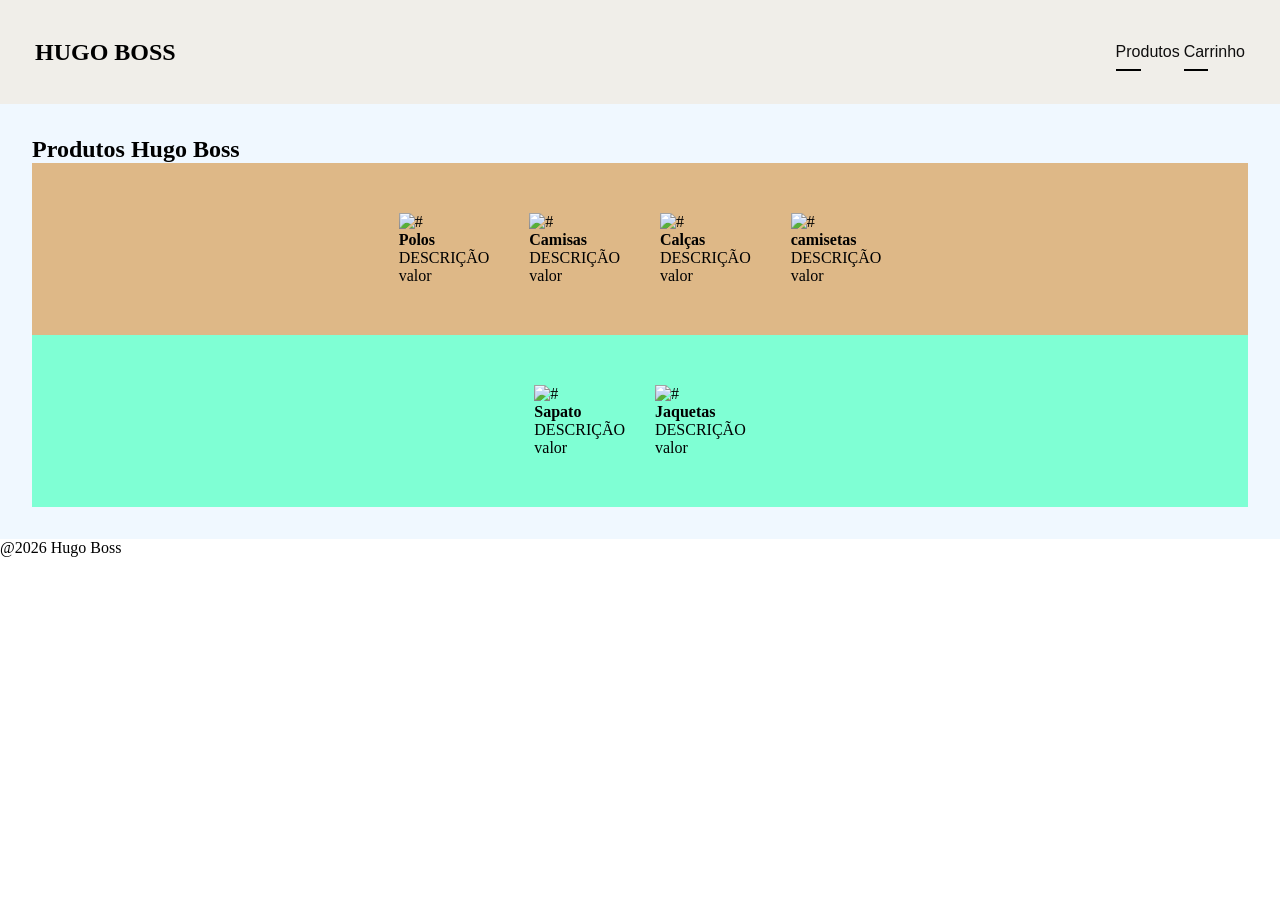
==== html-css/index.html @ de783fc3 "First commit" ====
<!DOCTYPE html>
<html lang="pt-br">
<head>
    <meta charset="UTF-8">
    <meta name="viewport" content="width=device-width, initial-scale=1.0">
    <title>Hugo Boss</title>

    <link rel="stylesheet" href="style.css">
</head>
<body>
    <header class="container-header">

        <div class="container-nav">
            <h2>HUGO BOSS</h2>

            <nav class="nav-header">
                <ol>
                    <a href="#" class="a">Produtos</a>
                    <a href="#" class="a">Carrinho</a>
                </ol>
            </nav>
        </div>

    </header>

    <main class="main">
        <h2 class="">Produtos Hugo Boss</h2>

        <div class="container-vitrine">
            <section class="section1">
                <div class="container-article1">
                    <article class="article1">

                        <div class="produto-article1">
                            <img src="" alt="#">
                            <h4>Polos</h4>
                            <p>DESCRIÇÃO</p>
                            <p>valor</p>
                        </div>

                        <div class="produto-article1">
                            <img src="" alt="#">
                            <h4>Camisas</h4>
                            <p>DESCRIÇÃO</p>
                            <p>valor</p>
                        </div>

                        <div class="produtos-article1">
                            <img src="" alt="#">
                            <h4>Calças</h4>
                            <p>DESCRIÇÃO</p>
                            <p>valor</p>
                        </div>
                        
                        <div class="produto-article1">
                            <img src="" alt="#">
                            <h4>camisetas</h4>
                            <p>DESCRIÇÃO</p>
                            <p>valor</p>
                        </div>
                        
                    </article>
                </div>
            </section>

            <section class="section2">
                <div class="container-article2">
                    <article class="article2">

                        <div class="produto-article2">
                            <img src="#" alt="#">
                            <h4>Sapato</h4>
                            <p>DESCRIÇÃO</p>
                            <p>valor</p>
                        </div>

                        <div class="produto-article2">
                            <img src="" alt="#">
                            <h4>Jaquetas</h4>
                            <p>DESCRIÇÃO</p>
                            <p>valor</p>
                        </div>

                    </article>
                </div>
            </section>
        </div>
    </main>

    <footer>
        <p>@2026 Hugo Boss</p>
    </footer>
</body>
</html>
---- html-css/style.css ----
* {
    margin: 0;
    padding: 0;
    box-sizing:border-box;
}

header {
    margin: auto;
    max-width: none;
}

.container-header {
    background-color: rgb(240, 238, 233);
}

.container-nav {
    display: flex;
    flex-direction: row;
    justify-content: space-between;
    align-items: center;
    padding: 35px;
}

.nav-header {
    text-decoration: none;
    list-style: none;
    gap: 20px;
}

.a {
    position: relative;
    display: inline-block;
    color: #0f0e0e;
    font-family: "Rubik", Arial, sans-serif;
    font-weight: 400;
    text-decoration: none;
    padding: 8px 0;
}

.a::after {
    content: "";
    position: absolute;
    left: 0;
    bottom: -2px;
    width: 40%;
    height: 2px;
    background-color: #000000;
    transition: width 0.3s ease;
}

.a:hover::after {
    width: 100%;
}

main {
    padding: 32px;
    background-color: aliceblue;
}

.container-vitrine {
    background-color: aquamarine;
}

.section1 {
    background-color: cadetblue;
}

.container-article1 {
    background-color: burlywood;
    display: flex;
    justify-content: center;
    align-items: center;
    flex-direction: row;
    padding: 50px;
}

.article1 {
    display: flex;
    flex-direction: row;
    justify-content: center;
    align-items: center;
    gap: 40px;
}

.produto-article1 {
    display: flex;
    flex-direction: column;
    justify-content: start;
    align-items:start;
}


.container-article2 {
    display: flex;
    flex-direction: row;
    justify-content: center;
    align-items: center;
    padding: 50px;
}

.article2 {
    display: flex;
    flex-direction: row;
    justify-content: center;
    align-items: center;
    gap: 30px;
}
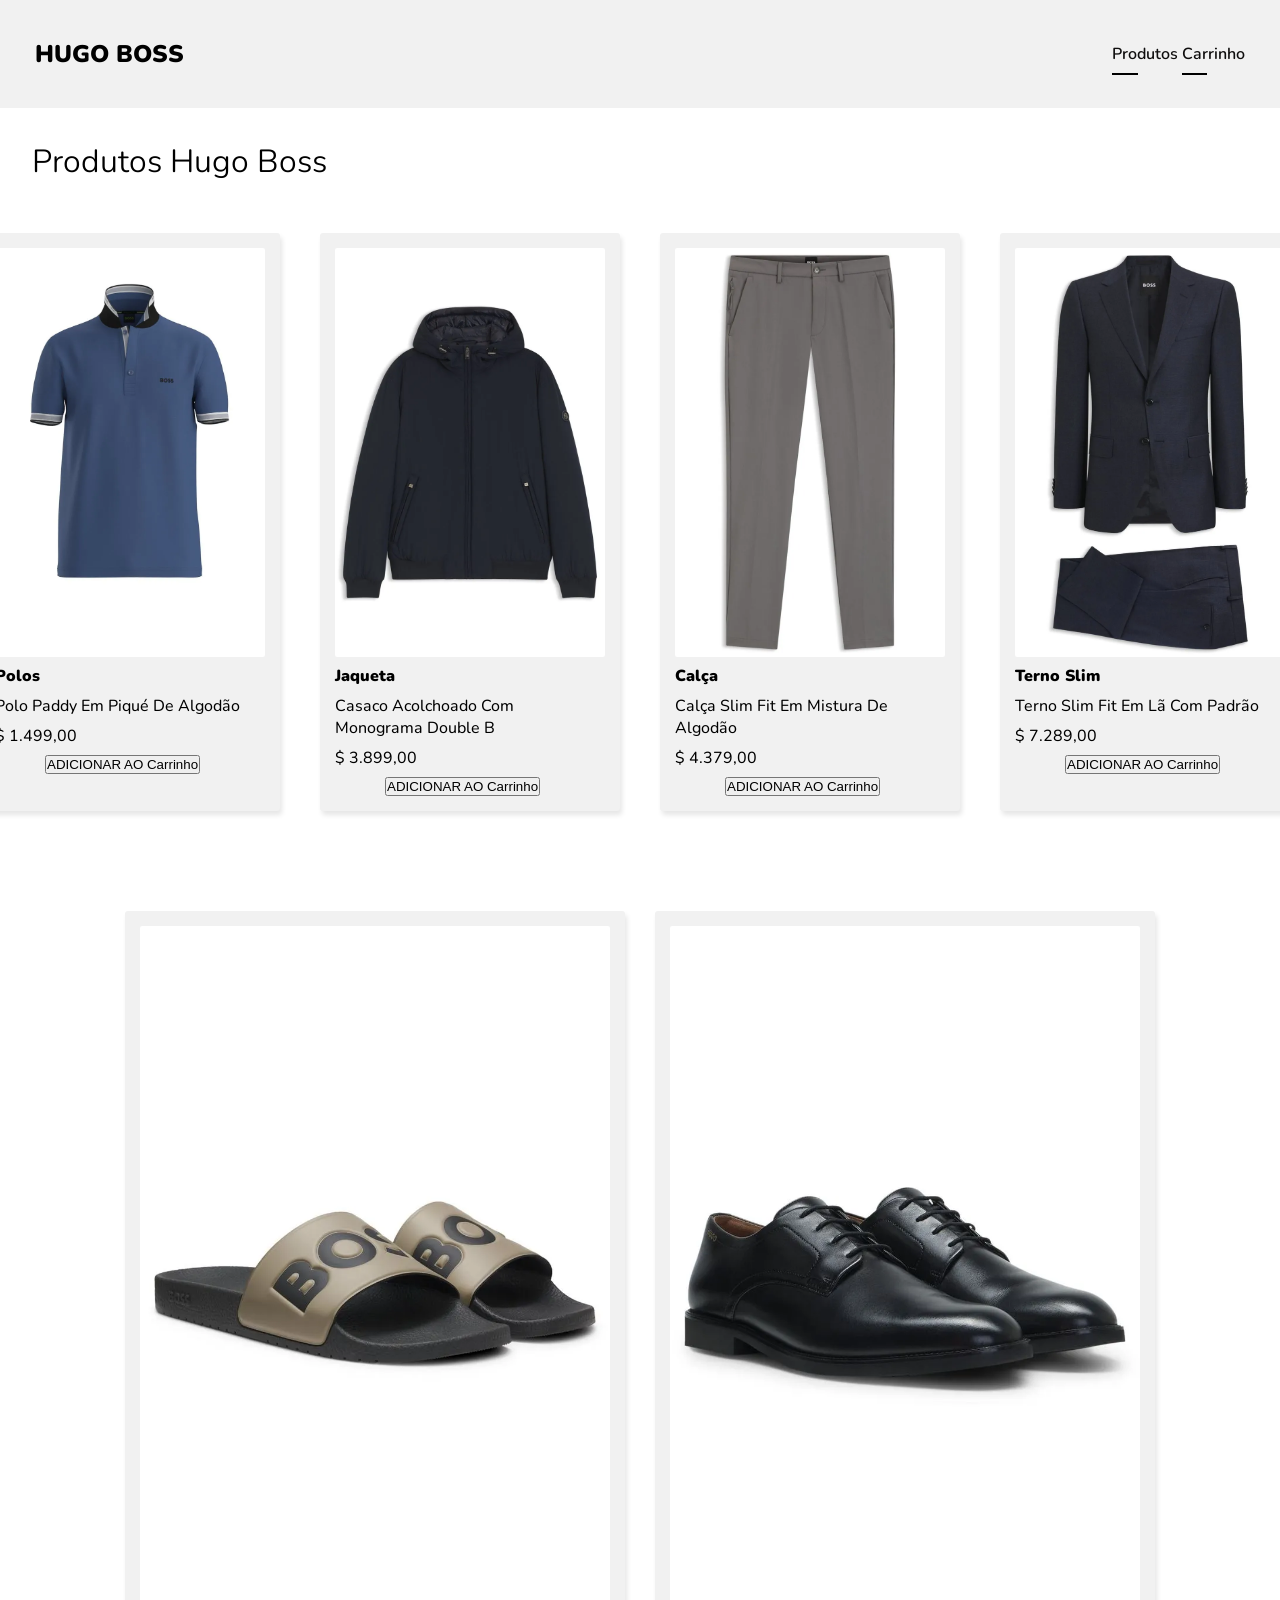
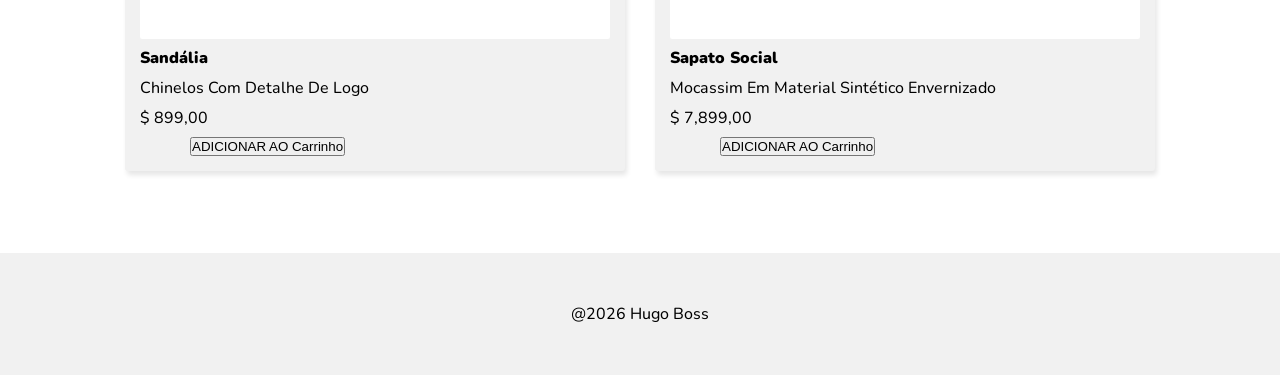
==== commit 3bee93f9: "style: adiciona estilização completa da página" ====
--- a/html-css/index.html
+++ b/html-css/index.html
@@ -3,6 +3,11 @@
 <head>
     <meta charset="UTF-8">
     <meta name="viewport" content="width=device-width, initial-scale=1.0">
+    
+    <link rel="preconnect" href="https://fonts.googleapis.com">
+    <link rel="preconnect" href="https://fonts.gstatic.com" crossorigin>
+    <link href="https://fonts.googleapis.com/css2?family=Nunito:wght@200..1000&display=swap" rel="stylesheet">
+    
     <title>Hugo Boss</title>
 
     <link rel="stylesheet" href="style.css">
@@ -24,7 +29,7 @@
     </header>
 
     <main class="main">
-        <h2 class="">Produtos Hugo Boss</h2>
+        <h1 class="">Produtos Hugo Boss</h1>
 
         <div class="container-vitrine">
             <section class="section1">
@@ -32,31 +37,51 @@
                     <article class="article1">
 
                         <div class="produto-article1">
-                            <img src="" alt="#">
+                            <div class="img-roupas">
+                                <img src="img/4063552465266_1.webp" alt="#">
+                            </div>
                             <h4>Polos</h4>
-                            <p>DESCRIÇÃO</p>
-                            <p>valor</p>
+                            <p>Polo Paddy Em Piqué De Algodão</p>
+                            <p>$ 1.499,00</p>
+                            <div class="button-products">
+                                <button>ADICIONAR AO Carrinho</button>
+                            </div>
                         </div>
 
                         <div class="produto-article1">
-                            <img src="" alt="#">
-                            <h4>Camisas</h4>
-                            <p>DESCRIÇÃO</p>
-                            <p>valor</p>
+                            <div class="img-roupas">
+                                <img src="img/4063552464573-DOWNJACKET_1.webp" alt="#">
+                            </div>
+                            <h4>Jaqueta</h4>
+                            <p>Casaco Acolchoado Com Monograma Double B</p>
+                            <p>$ 3.899,00</p>
+                            <div class="button-products">
+                                <button>ADICIONAR AO Carrinho</button>
+                            </div>
                         </div>
 
-                        <div class="produtos-article1">
-                            <img src="" alt="#">
-                            <h4>Calças</h4>
-                            <p>DESCRIÇÃO</p>
-                            <p>valor</p>
+                        <div class="produto-article1">
+                            <div class="img-roupas">
+                                <img src="img/4063548065166-TROUSERSFLAT_1.webp" alt="#">
+                            </div>
+                            <h4>Calça</h4>
+                            <p>Calça Slim Fit Em Mistura De Algodão</p>
+                            <p>$ 4.379,00</p>
+                            <div class="button-products">
+                                <button>ADICIONAR AO Carrinho</button>
+                            </div>
                         </div>
                         
                         <div class="produto-article1">
-                            <img src="" alt="#">
-                            <h4>camisetas</h4>
-                            <p>DESCRIÇÃO</p>
-                            <p>valor</p>
+                            <div class="img-roupas">
+                                <img src="img/4063553082233-SUIT_1.webp" alt="#">
+                            </div>
+                            <h4>Terno Slim</h4>
+                            <p>Terno Slim Fit Em Lã Com Padrão</p>
+                            <p>$ 7.289,00</p>
+                            <div class="button-products">
+                                <button>ADICIONAR AO Carrinho</button>
+                            </div>
                         </div>
                         
                     </article>
@@ -68,17 +93,27 @@
                     <article class="article2">
 
                         <div class="produto-article2">
-                            <img src="#" alt="#">
-                            <h4>Sapato</h4>
-                            <p>DESCRIÇÃO</p>
-                            <p>valor</p>
+                            <div class="img-calcados">
+                                <img src="img/4063552203240-SLIDE_1.webp" alt="##">
+                            </div>
+                            <h4>Sandália</h4>
+                            <p>Chinelos Com Detalhe De Logo</p>
+                            <p>$ 899,00</p>
+                            <div class="button-products">
+                                <button class="button">ADICIONAR AO Carrinho</button>
+                            </div>
                         </div>
 
                         <div class="produto-article2">
-                            <img src="" alt="#">
-                            <h4>Jaquetas</h4>
-                            <p>DESCRIÇÃO</p>
-                            <p>valor</p>
+                            <div class="img-calcados">
+                                <img src="img/4063552169492-DERBY_1.webp" alt="##">
+                            </div>
+                            <h4>Sapato Social</h4>
+                            <p>Mocassim Em Material Sintético Envernizado</p>
+                            <p>$ 7,899,00</p>
+                            <div class="button-products">
+                                <button>ADICIONAR AO Carrinho</button>
+                            </div>
                         </div>
 
                     </article>
--- a/html-css/style.css
+++ b/html-css/style.css
@@ -2,6 +2,25 @@
     margin: 0;
     padding: 0;
     box-sizing:border-box;
+}
+
+body {
+    font-family: "Nunito", Arial, sans-serif;
+}
+
+h2, h3, h4, h5, h6 {
+    font-family: "Nunito", Arial, sans-serif;
+    font-weight: 1000;
+}
+
+h1 {
+    font-family: "Nunito", Arial, sans-serif;
+    font-weight: 350;
+}
+
+p {
+    font-family: "Nunito", Arial, sans-serif;
+    font-weight: 450;
 }
 
 header {
@@ -10,7 +29,7 @@
 }
 
 .container-header {
-    background-color: rgb(240, 238, 233);
+    background-color: rgb(241, 241, 241);
 }
 
 .container-nav {
@@ -28,11 +47,11 @@
 }
 
 .a {
+    font-family: "Nunito", Arial, sans-serif;
+    font-weight: 600;
     position: relative;
     display: inline-block;
     color: #0f0e0e;
-    font-family: "Rubik", Arial, sans-serif;
-    font-weight: 400;
     text-decoration: none;
     padding: 8px 0;
 }
@@ -52,21 +71,18 @@
     width: 100%;
 }
 
+
+
 main {
     padding: 32px;
-    background-color: aliceblue;
 }
 
 .container-vitrine {
-    background-color: aquamarine;
-}
-
-.section1 {
-    background-color: cadetblue;
+    background-color: white;
 }
 
 .container-article1 {
-    background-color: burlywood;
+    background-color: white;
     display: flex;
     justify-content: center;
     align-items: center;
@@ -77,18 +93,44 @@
 .article1 {
     display: flex;
     flex-direction: row;
-    justify-content: center;
-    align-items: center;
     gap: 40px;
 }
 
 .produto-article1 {
+    background-color: rgb(241, 241, 241);
     display: flex;
     flex-direction: column;
     justify-content: start;
     align-items:start;
+    padding: 15px;
+    width: 300px;
+    gap: 8px;
+    border-radius: 3px;
+    box-shadow: 2px 4px 5px rgba(0, 0, 0, 0.1);
 }
 
+.img-roupas img {
+    width: 100%;
+    height: auto;
+    display: block;
+    object-fit: cover; 
+    border-radius: 2px;
+}
+
+.produto-article1 img {
+    width: 100%;
+    height: auto;
+    display: block;
+    object-fit: cover;  
+}
+
+.button-products {
+    position: relative;
+    left: 50px;
+    display: flex;
+    justify-content: center;
+    align-items: center;
+}
 
 .container-article2 {
     display: flex;
@@ -104,4 +146,33 @@
     justify-content: center;
     align-items: center;
     gap: 30px;
+}
+
+.produto-article2 {
+    background-color:rgb(241, 241, 241);
+    display: flex;
+    flex-direction: column;
+    justify-content: start;
+    align-items:start;
+    padding: 15px;
+    width: 500px;
+    gap: 8px;
+    border-radius: 3px;
+    box-shadow: 2px 4px 5px rgba(0, 0, 0, 0.1);
+}
+
+.img-calcados img{
+    width: 100%;
+    height: auto;
+    display: block;
+    object-fit: cover; 
+    border-radius: 2px; 
+}
+
+footer {
+    background-color: rgb(241, 241, 241);
+    display: flex;
+    justify-content: center;
+    align-items: center;
+    padding: 50px;
 }
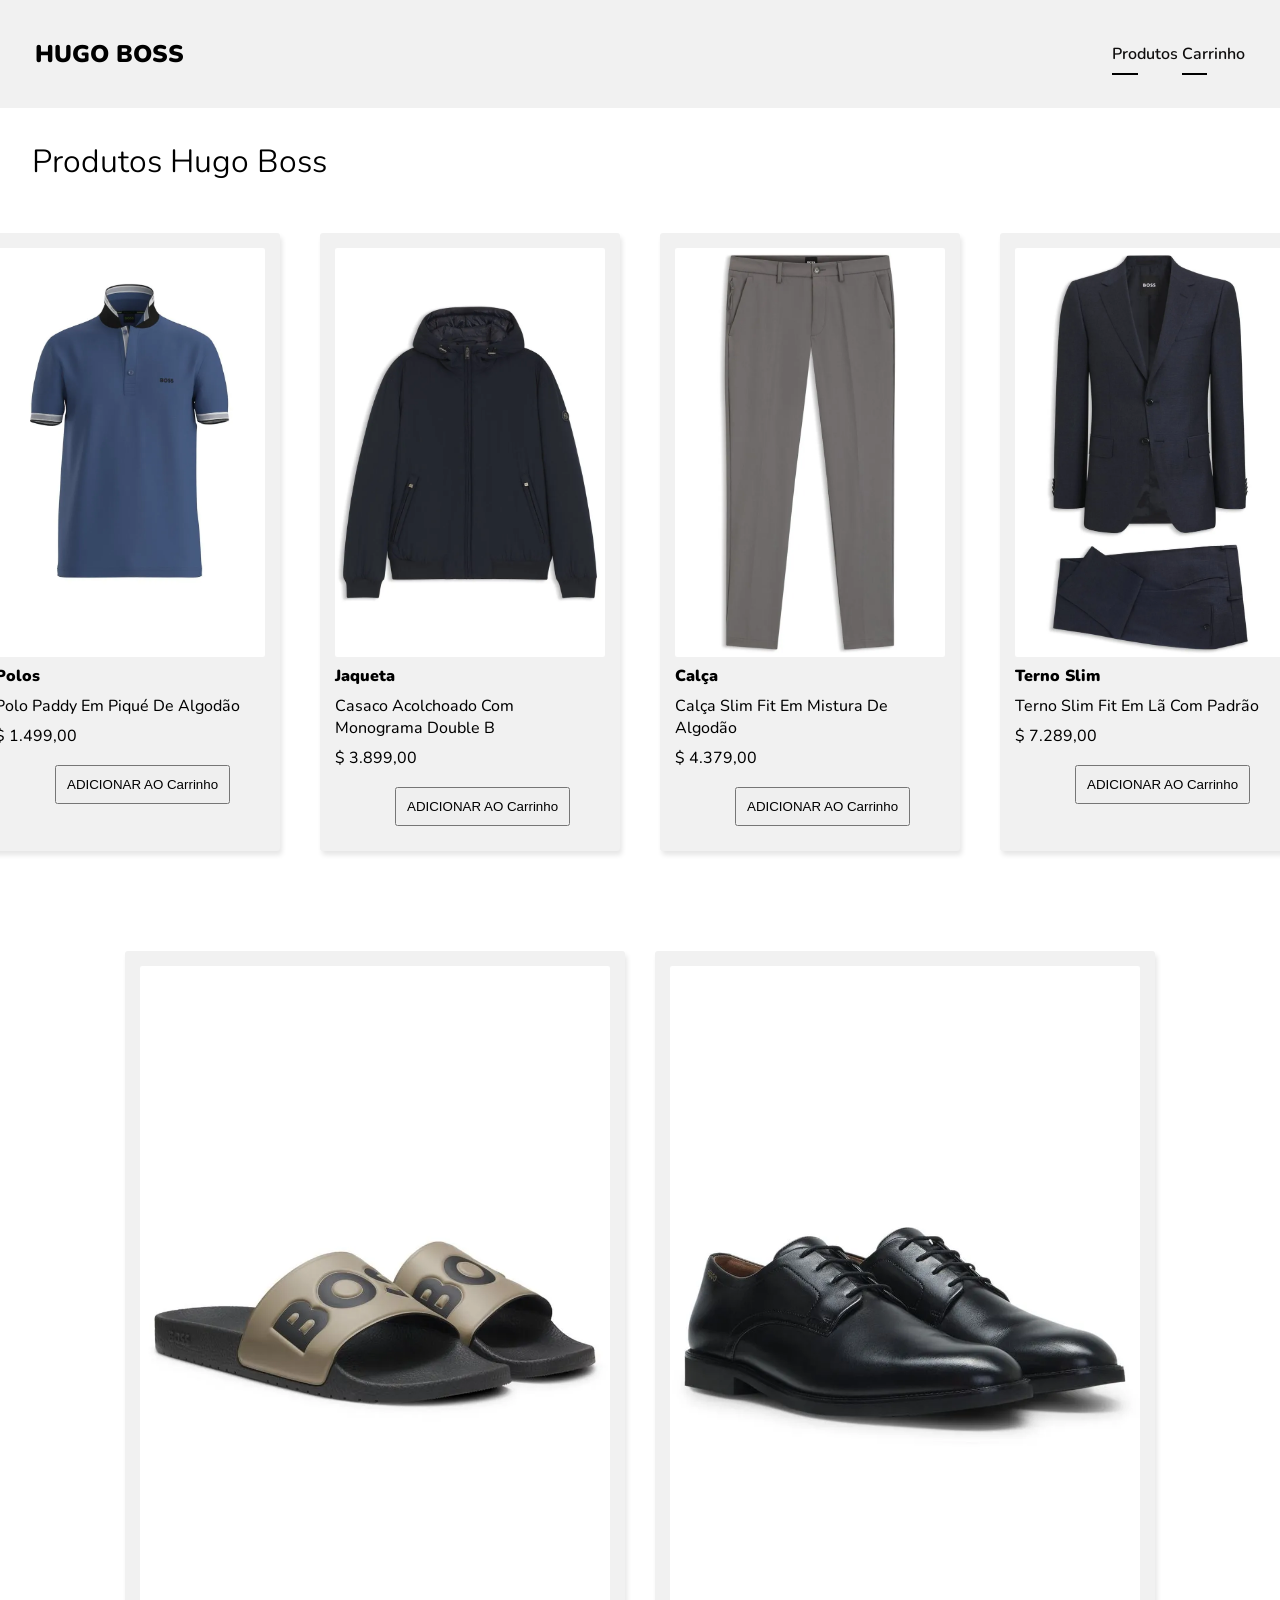
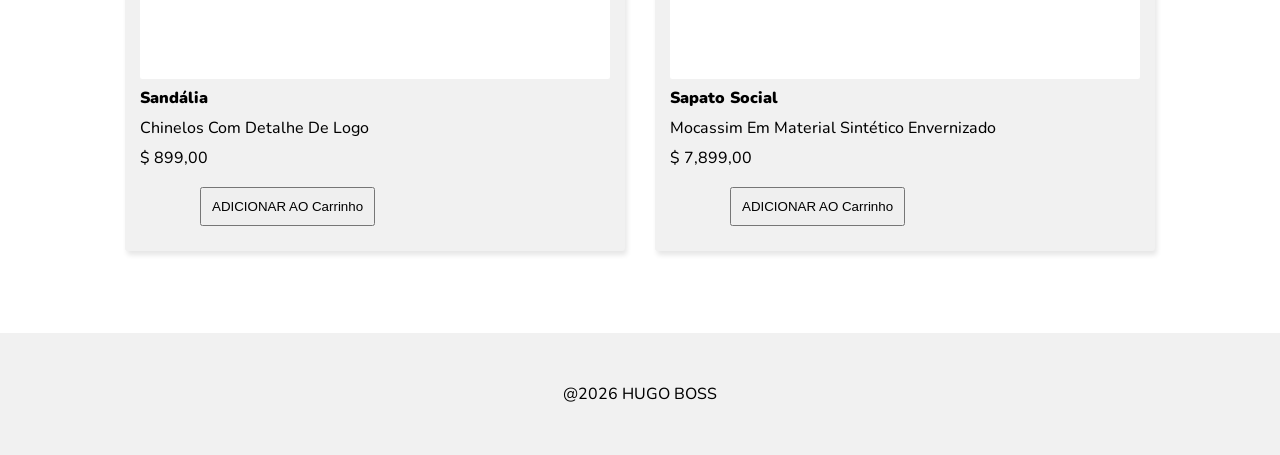
==== commit fc67cac9: "style: pequenas alteração no botão" ====
--- a/html-css/index.html
+++ b/html-css/index.html
@@ -44,7 +44,7 @@
                             <p>Polo Paddy Em Piqué De Algodão</p>
                             <p>$ 1.499,00</p>
                             <div class="button-products">
-                                <button>ADICIONAR AO Carrinho</button>
+                                <button class="button">ADICIONAR AO Carrinho</button>
                             </div>
                         </div>
 
@@ -56,7 +56,7 @@
                             <p>Casaco Acolchoado Com Monograma Double B</p>
                             <p>$ 3.899,00</p>
                             <div class="button-products">
-                                <button>ADICIONAR AO Carrinho</button>
+                                <button class="button">ADICIONAR AO Carrinho</button>
                             </div>
                         </div>
 
@@ -68,7 +68,7 @@
                             <p>Calça Slim Fit Em Mistura De Algodão</p>
                             <p>$ 4.379,00</p>
                             <div class="button-products">
-                                <button>ADICIONAR AO Carrinho</button>
+                                <button class="button">ADICIONAR AO Carrinho</button>
                             </div>
                         </div>
                         
@@ -80,7 +80,7 @@
                             <p>Terno Slim Fit Em Lã Com Padrão</p>
                             <p>$ 7.289,00</p>
                             <div class="button-products">
-                                <button>ADICIONAR AO Carrinho</button>
+                                <button class="button">ADICIONAR AO Carrinho</button>
                             </div>
                         </div>
                         
@@ -112,7 +112,7 @@
                             <p>Mocassim Em Material Sintético Envernizado</p>
                             <p>$ 7,899,00</p>
                             <div class="button-products">
-                                <button>ADICIONAR AO Carrinho</button>
+                                <button class="button">ADICIONAR AO Carrinho</button>
                             </div>
                         </div>
 
@@ -123,7 +123,7 @@
     </main>
 
     <footer>
-        <p>@2026 Hugo Boss</p>
+        <p>@2026 HUGO BOSS</p>
     </footer>
 </body>
 </html>
--- a/html-css/style.css
+++ b/html-css/style.css
@@ -127,9 +127,11 @@
 .button-products {
     position: relative;
     left: 50px;
-    display: flex;
-    justify-content: center;
-    align-items: center;
+}
+
+.button {
+    padding: 10px;
+    margin: 10px;
 }
 
 .container-article2 {
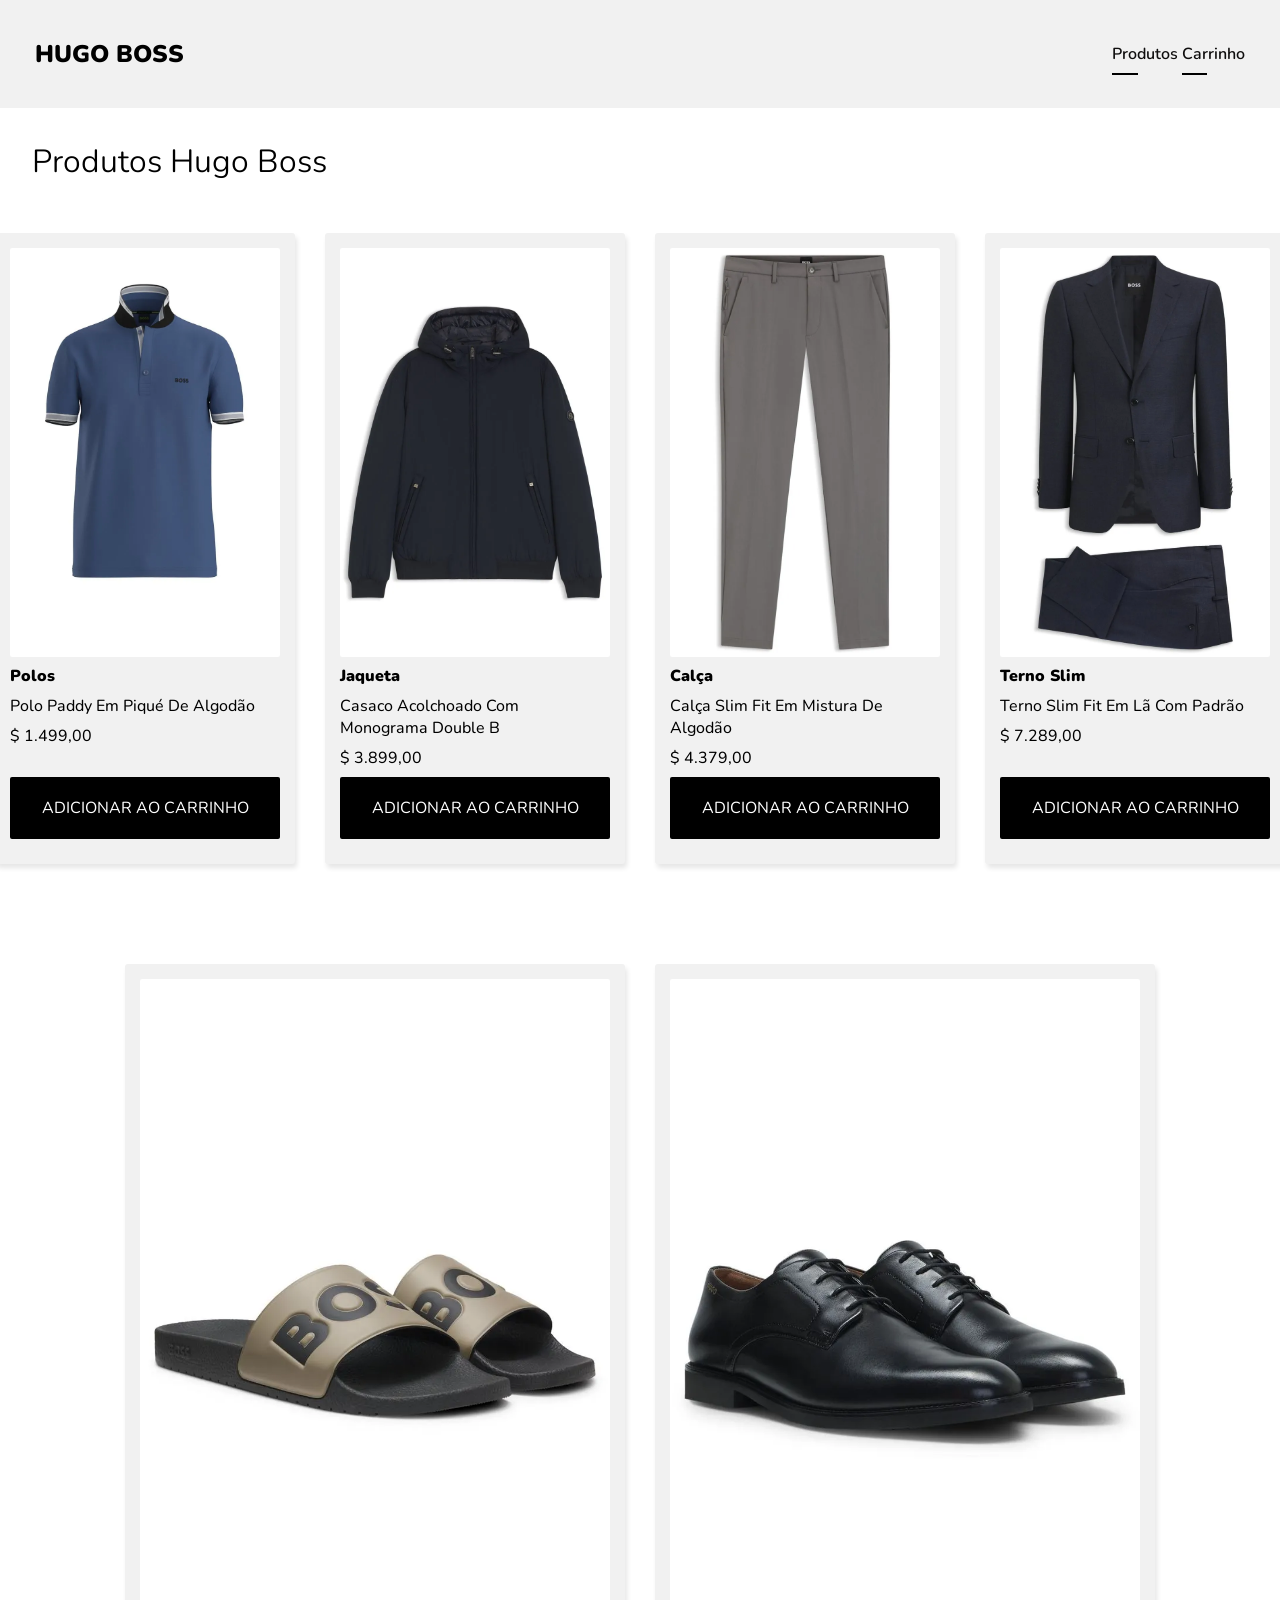
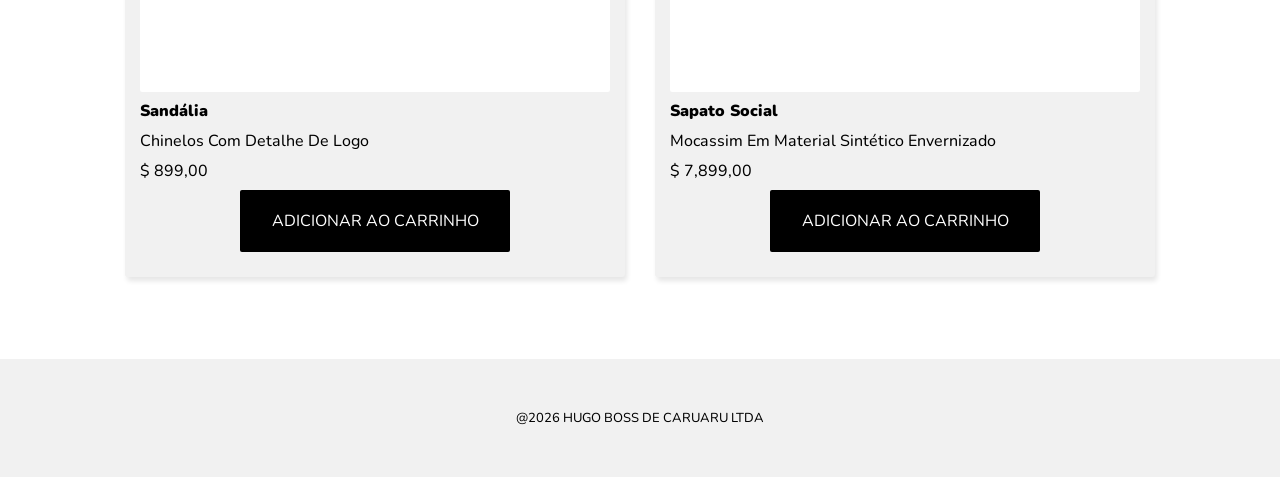
==== commit ca5a4fd1: "atomic commit: termina estilizacao da loja e inicia carrinho" ====
--- a/html-css/index.html
+++ b/html-css/index.html
@@ -10,7 +10,7 @@
     
     <title>Hugo Boss</title>
 
-    <link rel="stylesheet" href="style.css">
+    <link rel="stylesheet" href="style-index.css">
 </head>
 <body>
     <header class="container-header">
@@ -19,10 +19,8 @@
             <h2>HUGO BOSS</h2>
 
             <nav class="nav-header">
-                <ol>
                     <a href="#" class="a">Produtos</a>
                     <a href="#" class="a">Carrinho</a>
-                </ol>
             </nav>
         </div>
 
@@ -40,11 +38,13 @@
                             <div class="img-roupas">
                                 <img src="img/4063552465266_1.webp" alt="#">
                             </div>
+
                             <h4>Polos</h4>
                             <p>Polo Paddy Em Piqué De Algodão</p>
                             <p>$ 1.499,00</p>
+
                             <div class="button-products">
-                                <button class="button">ADICIONAR AO Carrinho</button>
+                                <button class="button">ADICIONAR AO CARRINHO</button>
                             </div>
                         </div>
 
@@ -52,11 +52,13 @@
                             <div class="img-roupas">
                                 <img src="img/4063552464573-DOWNJACKET_1.webp" alt="#">
                             </div>
+
                             <h4>Jaqueta</h4>
                             <p>Casaco Acolchoado Com Monograma Double B</p>
                             <p>$ 3.899,00</p>
+
                             <div class="button-products">
-                                <button class="button">ADICIONAR AO Carrinho</button>
+                                <button class="button">ADICIONAR AO CARRINHO</button>
                             </div>
                         </div>
 
@@ -64,11 +66,13 @@
                             <div class="img-roupas">
                                 <img src="img/4063548065166-TROUSERSFLAT_1.webp" alt="#">
                             </div>
+
                             <h4>Calça</h4>
                             <p>Calça Slim Fit Em Mistura De Algodão</p>
                             <p>$ 4.379,00</p>
+
                             <div class="button-products">
-                                <button class="button">ADICIONAR AO Carrinho</button>
+                                <button class="button">ADICIONAR AO CARRINHO</button>
                             </div>
                         </div>
                         
@@ -76,11 +80,13 @@
                             <div class="img-roupas">
                                 <img src="img/4063553082233-SUIT_1.webp" alt="#">
                             </div>
+
                             <h4>Terno Slim</h4>
                             <p>Terno Slim Fit Em Lã Com Padrão</p>
                             <p>$ 7.289,00</p>
+
                             <div class="button-products">
-                                <button class="button">ADICIONAR AO Carrinho</button>
+                                <button class="button">ADICIONAR AO CARRINHO</button>
                             </div>
                         </div>
                         
@@ -100,7 +106,7 @@
                             <p>Chinelos Com Detalhe De Logo</p>
                             <p>$ 899,00</p>
                             <div class="button-products">
-                                <button class="button">ADICIONAR AO Carrinho</button>
+                                <button class="button">ADICIONAR AO CARRINHO</button>
                             </div>
                         </div>
 
@@ -112,7 +118,7 @@
                             <p>Mocassim Em Material Sintético Envernizado</p>
                             <p>$ 7,899,00</p>
                             <div class="button-products">
-                                <button class="button">ADICIONAR AO Carrinho</button>
+                                <button class="button">ADICIONAR AO CARRINHO</button>
                             </div>
                         </div>
 
@@ -123,7 +129,7 @@
     </main>
 
     <footer>
-        <p>@2026 HUGO BOSS</p>
+        <p class="autorais">@2026 HUGO BOSS DE CARUARU LTDA</p>
     </footer>
 </body>
 </html>
--- a/html-css/style-index.css
+++ b/html-css/style-index.css
@@ -0,0 +1,194 @@
+* {
+    margin: 0;
+    padding: 0;
+    box-sizing:border-box;
+}
+
+body {
+    font-family: "Nunito", Arial, sans-serif;
+}
+
+h2, h3, h4, h5, h6 {
+    font-family: "Nunito", Arial, sans-serif;
+    font-weight: 1000;
+}
+
+h1 {
+    font-family: "Nunito", Arial, sans-serif;
+    font-weight: 350;
+}
+
+p {
+    font-family: "Nunito", Arial, sans-serif;
+    font-weight: 450;
+}
+
+header {
+    margin: auto;
+    max-width: none;
+}
+
+.container-header {
+    background-color: rgb(241, 241, 241);
+}
+
+.container-nav {
+    display: flex;
+    flex-direction: row;
+    justify-content: space-between;
+    align-items: center;
+    padding: 35px;
+}
+
+.nav-header {
+    text-decoration: none;
+    list-style: none;
+    gap: 20px;
+}
+
+.a {
+    font-family: "Nunito", Arial, sans-serif;
+    font-weight: 600;
+    position: relative;
+    display: inline-block;
+    color: #0f0e0e;
+    text-decoration: none;
+    padding: 8px 0;
+}
+
+.a::after {
+    content: "";
+    position: absolute;
+    left: 0;
+    bottom: -2px;
+    width: 40%;
+    height: 2px;
+    background-color: #000000;
+    transition: width 0.3s ease;
+}
+
+.a:hover::after {
+    width: 100%;
+}
+
+
+
+main {
+    padding: 32px;
+}
+
+.container-vitrine {
+    background-color: white;
+}
+
+.container-article1 {
+    background-color: white;
+    display: flex;
+    justify-content: center;
+    align-items: center;
+    flex-direction: row;
+    padding: 50px;
+}
+
+.article1 {
+    display: flex;
+    flex-direction: row;
+    justify-content: center;
+    align-items: stretch;
+    gap: 30px;
+}
+
+.produto-article1 {
+    background-color: rgb(241, 241, 241);
+    display: flex;
+    flex-direction: column;
+    justify-content: start;
+    align-items: start;
+    padding: 15px;
+    width: 300px;
+    gap: 8px;
+    border-radius: 3px;
+    box-shadow: 2px 4px 5px rgba(0, 0, 0, 0.1);
+}
+
+.img-roupas img {
+    width: 100%;
+    height: auto;
+    display: block;
+    object-fit: cover; 
+    border-radius: 2px;
+}
+
+.produto-article1 img {
+    width: 100%;
+    height: auto;
+    display: block;
+    object-fit: cover;  
+}
+
+.container-article2 {
+    display: flex;
+    flex-direction: row;
+    justify-content: center;
+    align-items: center;
+    padding: 50px;
+}
+
+.article2 {
+    display: flex;
+    flex-direction: row;
+    justify-content: center;
+    align-items: stretch;
+    gap: 30px;
+}
+
+.produto-article2 {
+    background-color: rgb(241, 241, 241);
+    display: flex;
+    flex-direction: column;
+    justify-content: start;
+    align-items: start;
+    padding: 15px;
+    width: 500px;
+    gap: 8px;
+    border-radius: 3px;
+    box-shadow: 2px 4px 5px rgba(0, 0, 0, 0.1);
+}
+
+.img-calcados img{
+    width: 100%;
+    height: auto;
+    display: block;
+    object-fit: cover; 
+    border-radius: 2px; 
+}
+
+.button-products {
+    margin-top: auto;
+    align-self: center;
+}
+
+.button {
+    background-color: black;
+    color: white;
+    font-family: "Nunito", Arial, sans-serif;
+    font-size: medium;
+    width: 270px;
+    padding: 20px;
+    margin: auto 10px 10px 10px;
+    cursor: pointer;
+    border: none;
+    border-radius: 2px;
+}
+
+footer {
+    background-color: rgb(241, 241, 241);
+    display: flex;
+    justify-content: center;
+    align-items: center;
+    padding: 50px;
+}
+
+.autorais {
+    font-size: small;
+}
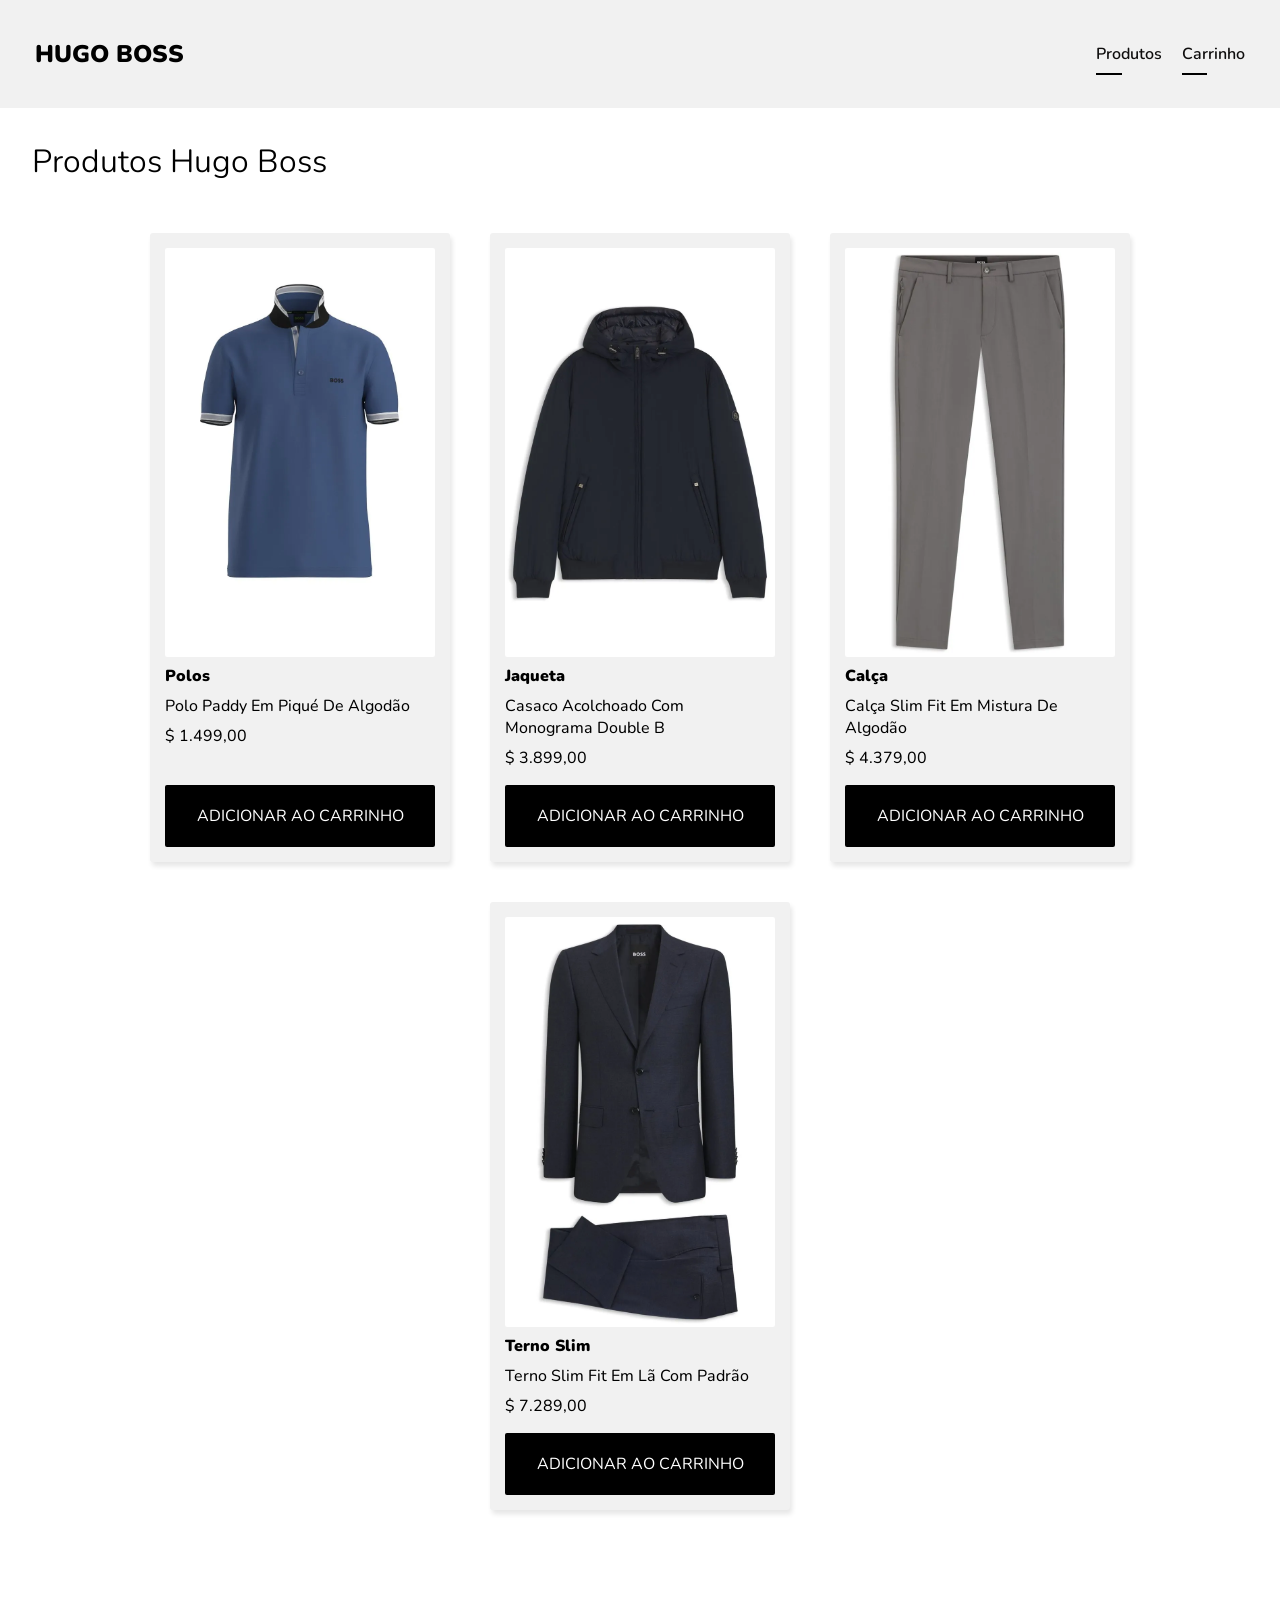
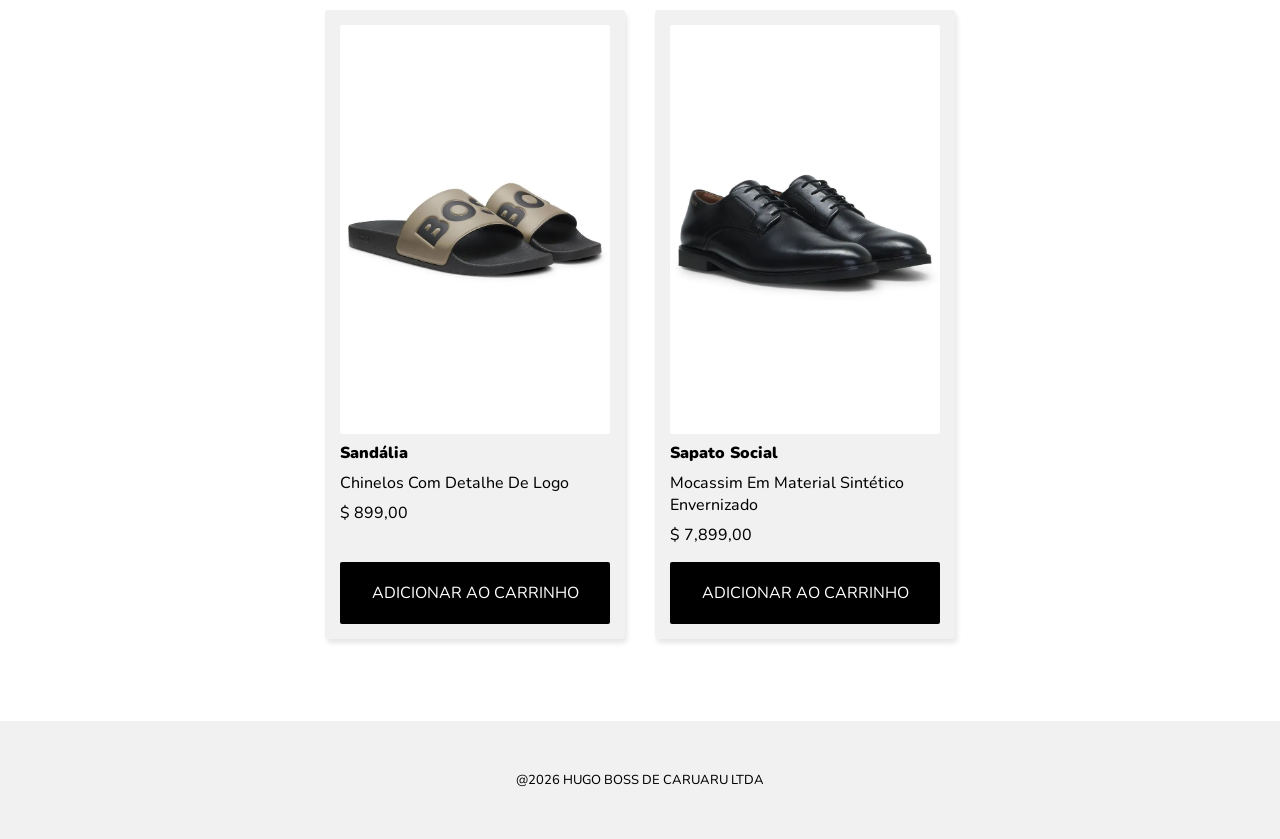
==== commit 97234949: "Atomic Commit: adiciona o html e css completos da página do carrinho com responsividade" ====
--- a/html-css/index.html
+++ b/html-css/index.html
@@ -3,7 +3,8 @@
 <head>
     <meta charset="UTF-8">
     <meta name="viewport" content="width=device-width, initial-scale=1.0">
-    
+
+    <!-- Fonte Nunito do Google Fonts -->
     <link rel="preconnect" href="https://fonts.googleapis.com">
     <link rel="preconnect" href="https://fonts.gstatic.com" crossorigin>
     <link href="https://fonts.googleapis.com/css2?family=Nunito:wght@200..1000&display=swap" rel="stylesheet">
@@ -19,8 +20,8 @@
             <h2>HUGO BOSS</h2>
 
             <nav class="nav-header">
-                    <a href="#" class="a">Produtos</a>
-                    <a href="#" class="a">Carrinho</a>
+                    <a href="index.html" class="a">Produtos</a>
+                    <a href="cart.html" class="a">Carrinho</a>
             </nav>
         </div>
 
--- a/html-css/style-index.css
+++ b/html-css/style-index.css
@@ -1,33 +1,27 @@
 * {
     margin: 0;
     padding: 0;
-    box-sizing:border-box;
+    box-sizing: border-box;
 }
 
+/* FONTE */
 body {
     font-family: "Nunito", Arial, sans-serif;
 }
 
 h2, h3, h4, h5, h6 {
-    font-family: "Nunito", Arial, sans-serif;
     font-weight: 1000;
 }
 
 h1 {
-    font-family: "Nunito", Arial, sans-serif;
     font-weight: 350;
 }
 
 p {
-    font-family: "Nunito", Arial, sans-serif;
     font-weight: 450;
 }
 
-header {
-    margin: auto;
-    max-width: none;
-}
-
+/* HEADER */
 .container-header {
     background-color: rgb(241, 241, 241);
 }
@@ -41,16 +35,14 @@
 }
 
 .nav-header {
-    text-decoration: none;
-    list-style: none;
+    display: flex;
     gap: 20px;
 }
 
 .a {
-    font-family: "Nunito", Arial, sans-serif;
-    font-weight: 600;
     position: relative;
     display: inline-block;
+    font-weight: 600;
     color: #0f0e0e;
     text-decoration: none;
     padding: 8px 0;
@@ -71,8 +63,7 @@
     width: 100%;
 }
 
-
-
+/* MAIN */
 main {
     padding: 32px;
 }
@@ -81,106 +72,77 @@
     background-color: white;
 }
 
-.container-article1 {
-    background-color: white;
+/* VITRINE */
+.container-article1, .container-article2 {
     display: flex;
-    justify-content: center;
-    align-items: center;
-    flex-direction: row;
-    padding: 50px;
-}
-
-.article1 {
-    display: flex;
-    flex-direction: row;
-    justify-content: center;
-    align-items: stretch;
-    gap: 30px;
-}
-
-.produto-article1 {
-    background-color: rgb(241, 241, 241);
-    display: flex;
-    flex-direction: column;
-    justify-content: start;
-    align-items: start;
-    padding: 15px;
-    width: 300px;
-    gap: 8px;
-    border-radius: 3px;
-    box-shadow: 2px 4px 5px rgba(0, 0, 0, 0.1);
-}
-
-.img-roupas img {
-    width: 100%;
-    height: auto;
-    display: block;
-    object-fit: cover; 
-    border-radius: 2px;
-}
-
-.produto-article1 img {
-    width: 100%;
-    height: auto;
-    display: block;
-    object-fit: cover;  
-}
-
-.container-article2 {
-    display: flex;
-    flex-direction: row;
     justify-content: center;
     align-items: center;
     padding: 50px;
 }
 
-.article2 {
+.article1, .article2 {
     display: flex;
     flex-direction: row;
+    flex-wrap: wrap;
     justify-content: center;
-    align-items: stretch;
+    align-items: stretch;   
+    width: 100%;
+}
+
+.article1 {
+    gap: 40px;
+}
+
+.article2 {
     gap: 30px;
 }
 
+/* CARDS */
+.produto-article1,
 .produto-article2 {
     background-color: rgb(241, 241, 241);
     display: flex;
     flex-direction: column;
-    justify-content: start;
-    align-items: start;
+    align-items: stretch;
+    gap: 8px;
+    width: 100%;
+    max-width: 300px;
     padding: 15px;
-    width: 500px;
-    gap: 8px;
     border-radius: 3px;
     box-shadow: 2px 4px 5px rgba(0, 0, 0, 0.1);
 }
 
-.img-calcados img{
+/* IMAGENS */
+.img-roupas img,
+.img-calcados img {
+    display: block;
     width: 100%;
     height: auto;
-    display: block;
-    object-fit: cover; 
-    border-radius: 2px; 
+    object-fit: cover;
+    border-radius: 2px;
 }
 
+/* BOTÃO */
 .button-products {
     margin-top: auto;
-    align-self: center;
+    padding-top: 8px;
+    width: 100%;
 }
 
 .button {
+    display: block;
+    width: 100%;
+    padding: 20px;
     background-color: black;
     color: white;
     font-family: "Nunito", Arial, sans-serif;
     font-size: medium;
-    width: 270px;
-    padding: 20px;
-    margin: auto 10px 10px 10px;
-    cursor: pointer;
     border: none;
     border-radius: 2px;
+    cursor: pointer;
 }
 
+/* FOOTER */
 footer {
     background-color: rgb(241, 241, 241);
     display: flex;
@@ -191,4 +153,46 @@
 
 .autorais {
     font-size: small;
+}
+
+/* RESPONSIVIDADE */
+@media (max-width: 768px) {
+
+    .container-nav {
+        padding: 20px;
+    }
+
+    main {
+        padding: 16px;
+    }
+
+    h1 {
+        font-size: 1.6rem;
+        margin-bottom: 8px;
+    }
+
+    .container-article1,
+    .container-article2 {
+        padding: 20px 0;
+    }
+
+    .article1, .article2 {
+        flex-direction: column;
+        align-items: center;
+        gap: 20px;
+    }
+
+    .produto-article1,
+    .produto-article2 {
+        max-width: 400px;
+    }
+
+    .button {
+        padding: 16px;
+        font-size: 0.95rem;
+    }
+
+    footer {
+        padding: 30px 20px;
+    }
 }
